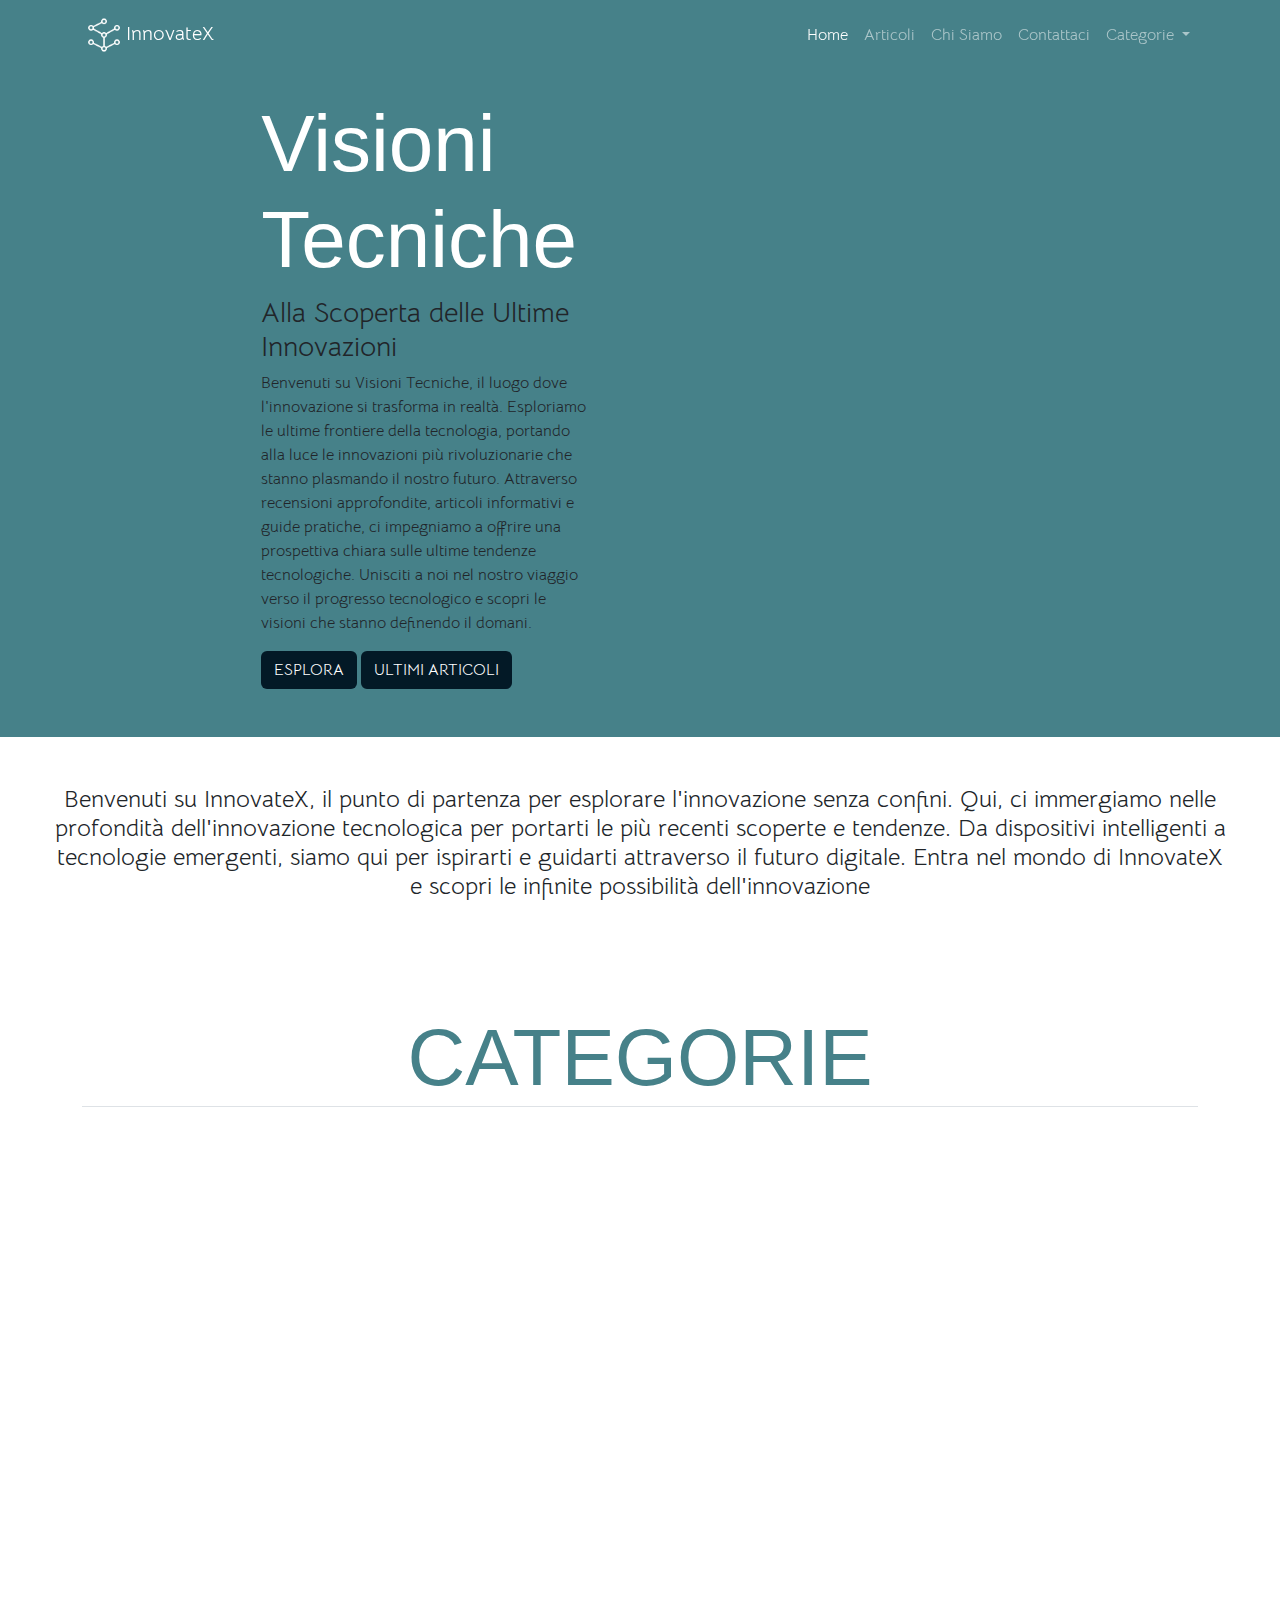
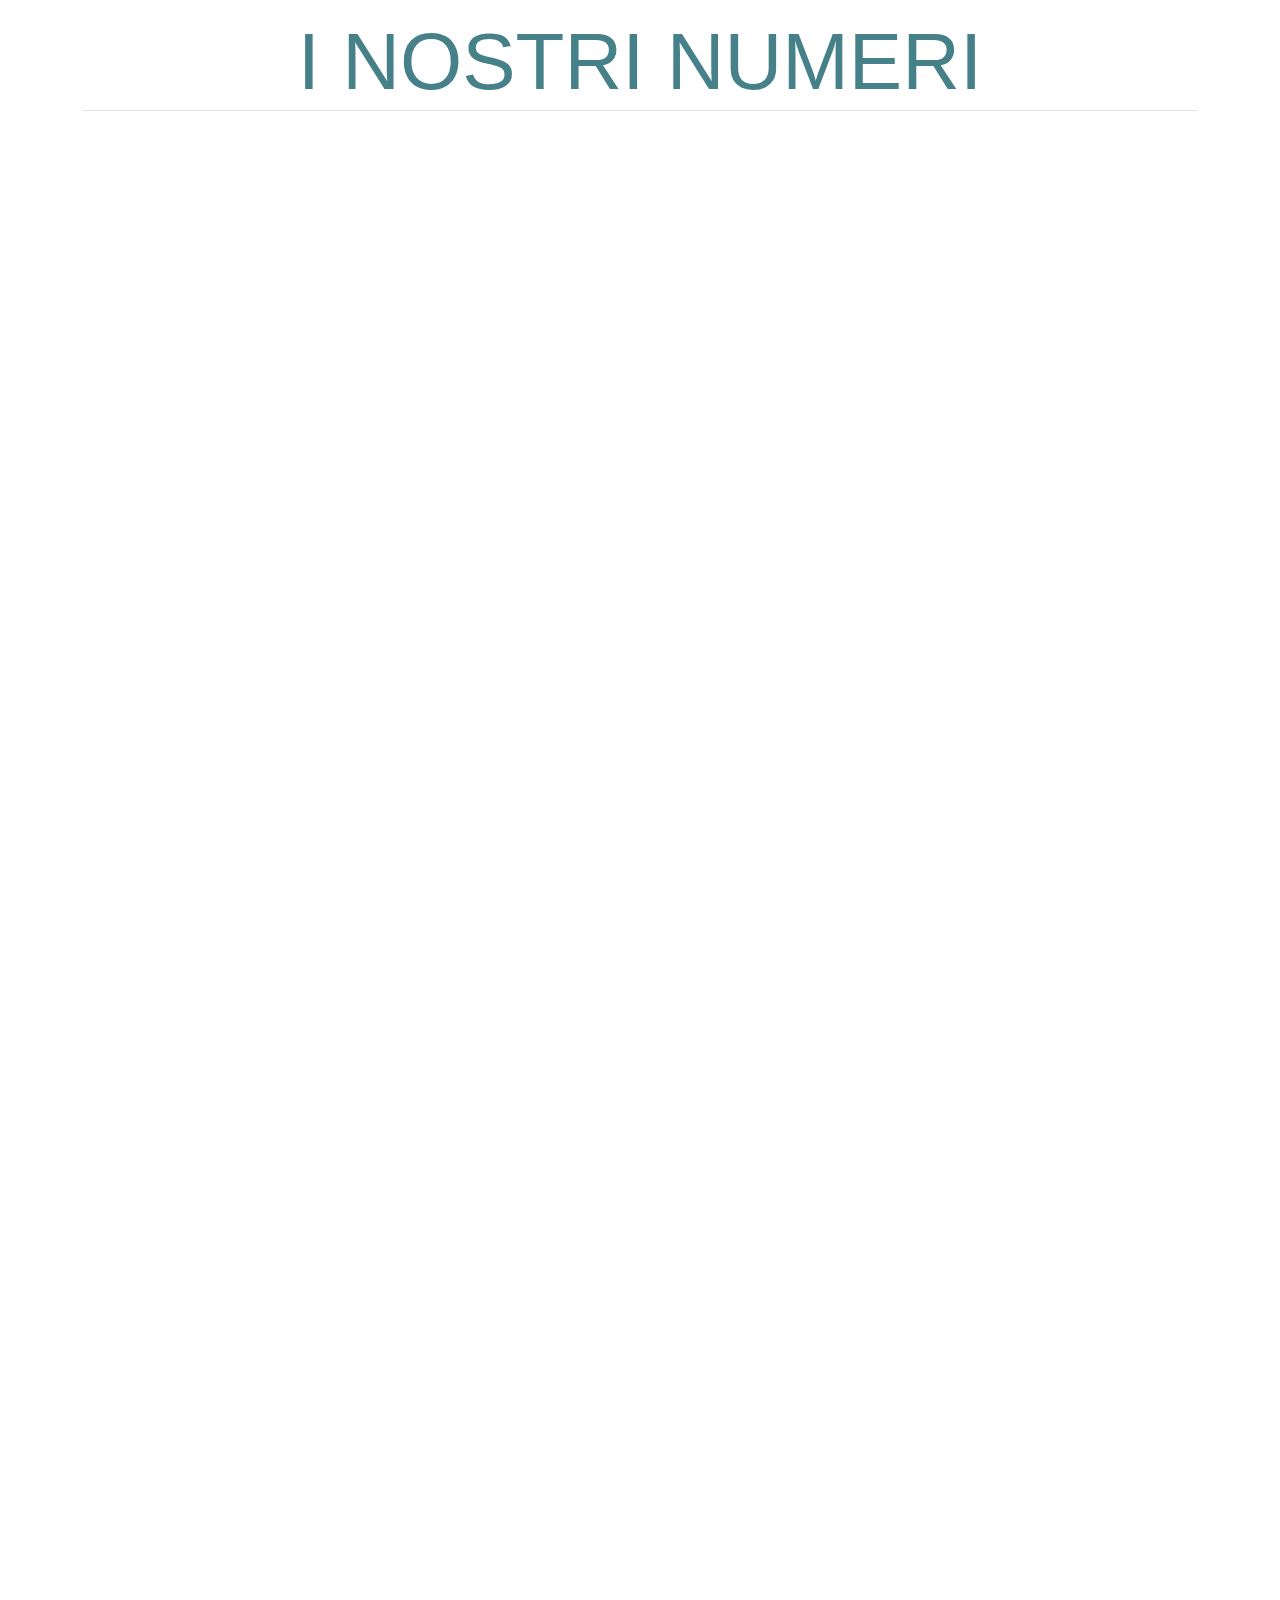
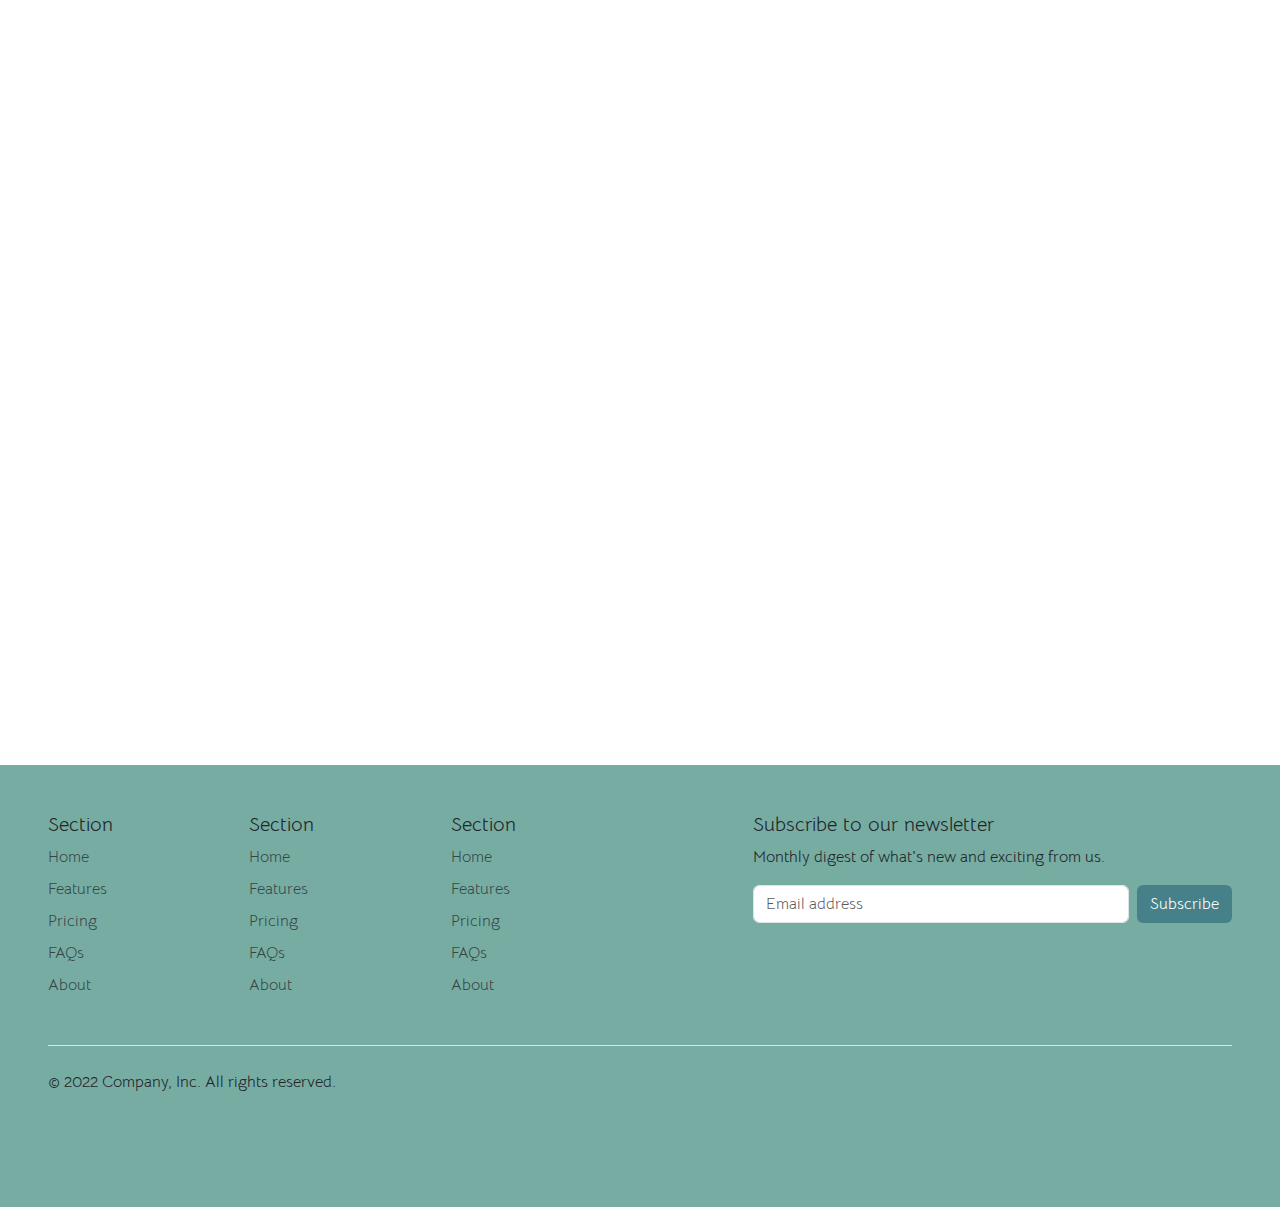
==== index.html @ 03ceeec1 "primo commit" ====
<!doctype html>
<html lang="en">
  <head>
    <meta charset="utf-8">
    <meta name="viewport" content="width=device-width, initial-scale=1">
    <title>Presto Js</title>
    <!-- AoS CSS  -->
    <link href="https://unpkg.com/aos@2.3.1/dist/aos.css" rel="stylesheet">
    <!-- GOOGLE FONTS  -->
    <link rel="preconnect" href="https://fonts.googleapis.com">
    <link rel="preconnect" href="https://fonts.gstatic.com" crossorigin>
    <link href="https://fonts.googleapis.com/css2?family=Anaheim&family=Bellota+Text:ital,wght@0,300;0,400;0,700;1,300;1,400;1,700&display=swap" rel="stylesheet">
    <!-- CDN BOOTSTRAP  -->
    <link href="https://cdn.jsdelivr.net/npm/bootstrap@5.3.3/dist/css/bootstrap.min.css" rel="stylesheet" integrity="sha384-QWTKZyjpPEjISv5WaRU9OFeRpok6YctnYmDr5pNlyT2bRjXh0JMhjY6hW+ALEwIH" crossorigin="anonymous">
    <!-- MY CSS  -->
    <link rel="stylesheet" href="style.css">
  </head>
  <body>

    <!-- NAVBAR -->
    <nav class="navbar navbar-expand-lg fixed-top navbar-dark transition">
        <div class="container">
          <a class="navbar-brand" href="#home"><img src="./assets/logo-white.png" style="width: 30%" class="p-1" alt="">InnovateX</a>
          <button class="navbar-toggler" type="button" data-bs-toggle="collapse" data-bs-target="#navbarSupportedContent" aria-controls="navbarSupportedContent" aria-expanded="false" aria-label="Toggle navigation">
            <span class="navbar-toggler-icon"></span>
          </button>
          <div class="collapse navbar-collapse" id="navbarSupportedContent">
            <ul class="navbar-nav mx-auto mb-2 mb-lg-0 navLinksRight">
              <li class="nav-item">
                <a class="nav-link active" aria-current="page" href="#">Home</a>
              </li>
              <li class="nav-item">
                <a class="nav-link" href="#">Articoli</a>
              </li>
              <li class="nav-item">
                <a class="nav-link" href="#">Chi Siamo</a>
              </li>
              <li class="nav-item">
                <a class="nav-link" href="#">Contattaci</a>
              </li>
              <li class="nav-item dropdown">
                <a class="nav-link dropdown-toggle" href="#" role="button" data-bs-toggle="dropdown" aria-expanded="false">
                  Categorie
                </a>
                <ul class="dropdown-menu">
                  <li><a class="dropdown-item" href="#">Action</a></li>
                  <li><a class="dropdown-item" href="#">Another action</a></li>
                  <li><hr class="dropdown-divider"></li>
                  <li><a class="dropdown-item" href="#">Something else here</a></li>
                </ul>
              </li>
            </ul>

          </div>
        </div>
      </nav>
    <!-- FINE NAVBAR -->

    <!-- HEADER  -->
    <header id="home" class="container-fluid masthead">
        <div class="row justify-content-center align-items-center">
            <!-- Colonna Titolo  -->
            <div class="col-12 col-md-4 mt-5 p-5">
                <h1 class="display-1 text-white title-font">Visioni Tecniche</h1>
                <h3 class="text-dark">Alla Scoperta delle Ultime Innovazioni</h3>
                <p class="text-dark">Benvenuti su Visioni Tecniche, il luogo dove l'innovazione si trasforma in realtà. Esploriamo le ultime frontiere della tecnologia, portando alla luce le innovazioni più rivoluzionarie che stanno plasmando il nostro futuro. Attraverso recensioni approfondite, articoli informativi e guide pratiche, ci impegniamo a offrire una prospettiva chiara sulle ultime tendenze tecnologiche. Unisciti a noi nel nostro viaggio verso il progresso tecnologico e scopri le visioni che stanno definendo il domani.</p>
                <button class="btn bg-A text-white">ESPLORA</button>
                <button class="btn bg-A text-white">ULTIMI ARTICOLI</button>
            </div>
            <!-- Colonna IMAGE  -->
            <div class="col-12 col-md-4 mt-md-5 p-5 text-center">
                <img class="mx-auto" src="https://picsum.photos/600" alt="">
            </div>
        </div>
        <div class="row boxQuote bg-white">
            <div class="col-12 p-5 text-center">
                <h4>Benvenuti su InnovateX, il punto di partenza per esplorare l'innovazione senza confini. Qui, ci immergiamo nelle profondità dell'innovazione tecnologica per portarti le più recenti scoperte e tendenze. Da dispositivi intelligenti a tecnologie emergenti, siamo qui per ispirarti e guidarti attraverso il futuro digitale. Entra nel mondo di InnovateX e scopri le infinite possibilità dell'innovazione</h4>
            </div>
        </div>
    </header>
    <!-- FINE HEADER  -->

    <!-- SEZIONE CATEGORIE  -->
    <div class="container">
        <div class="row justify-content-evenly">
            <div class="col-12 my-5">
                <h2 class="title-font display-1 color-P text-center border-bottom">CATEGORIE</h2>
            </div>
            <div data-aos="fade-right" data-aos-delay="200" class="col-3 my-5 mx-1">
                <img class="img-category" src="https://picsum.photos/200" alt="">
                <p class="text-center h3 mt-3">Categoria 1</p>
            </div>
            <div data-aos="fade-up" data-aos-delay="200" class="col-3 my-5 mx-1">
                <img class="img-category" src="https://picsum.photos/201" alt="">
                <p class="text-center h3 mt-3">Categoria 2</p>
            </div>
            <div data-aos="fade-left" data-aos-delay="200" class="col-3 my-5 mx-1">
                <img class="img-category" src="https://picsum.photos/202" alt="">
                <p class="text-center h3 mt-3">Categoria 3</p>
            </div>
            <div data-aos="zoom-in-right" data-aos-delay="600" class="col-3 my-5 mx-1">
                <img class="img-category" src="https://picsum.photos/203" alt="">
                <p class="text-center h3 mt-3">Categoria 4</p>
            </div>
            <div data-aos="zoom-in-up" data-aos-delay="600" class="col-3 my-5 mx-1">
                <img class="img-category" src="https://picsum.photos/204" alt="">
                <p class="text-center h3 mt-3">Categoria 5</p>
            </div>
            <div data-aos="zoom-in-left" data-aos-delay="600" class="col-3 my-5 mx-1">
                <img class="img-category" src="https://picsum.photos/205" alt="">
                <p class="text-center h3 mt-3">Categoria 6</p>
            </div>
        </div>
    </div>
    <!-- FINE SEZIONE CATEGORIE  -->

    <!-- SEZIONE NUMERI  -->
    <div class="container my-5">
        <div class="row justify-content-evenly">
            <div class="col-12 my-5">
                <h2 class="title-font display-1 color-P text-center border-bottom">I NOSTRI NUMERI</h2>
            </div>
            <div data-aos="zoom-in-up" data-aos-delay="1000" class="col-2 boxNumeri d-flex flex-column align-items-center justify-content-center">
                <h6 class="fs-3">Articoli:</h6>
                <p class="fs-3"><span id="numArticles">0</span>+</p>
            </div>
            <div data-aos="zoom-in-up" data-aos-delay="1500" class="col-2 boxNumeri d-flex flex-column align-items-center justify-content-center">
                <h6 class="fs-3">Utenti:</h6>
                <p class="fs-3"><span id="numUsers">0</span>+</p>
            </div>
            <div data-aos="zoom-in-up" data-aos-delay="1500" class="col-2 boxNumeri d-flex flex-column align-items-center justify-content-center">
                <h6 class="fs-3">Commenti:</h6>
                <p class="fs-3"><span id="numComments">0</span>+</p>
            </div>
        </div>
    </div>
    <!-- FINE SEZIONE NUMERI  -->


    <div style="height: 2000px;"></div>


    <!-- SEZIONE FOOTER -->
    <div class="container-fluid bg-S px-5">
        <footer class="py-5">
          <div class="row">
            <div class="col-6 col-md-2 mb-3">
              <h5>Section</h5>
              <ul class="nav flex-column">
                <li class="nav-item mb-2"><a href="#" class="nav-link p-0 text-muted">Home</a></li>
                <li class="nav-item mb-2"><a href="#" class="nav-link p-0 text-muted">Features</a></li>
                <li class="nav-item mb-2"><a href="#" class="nav-link p-0 text-muted">Pricing</a></li>
                <li class="nav-item mb-2"><a href="#" class="nav-link p-0 text-muted">FAQs</a></li>
                <li class="nav-item mb-2"><a href="#" class="nav-link p-0 text-muted">About</a></li>
              </ul>
            </div>
      
            <div class="col-6 col-md-2 mb-3">
              <h5>Section</h5>
              <ul class="nav flex-column">
                <li class="nav-item mb-2"><a href="#" class="nav-link p-0 text-muted">Home</a></li>
                <li class="nav-item mb-2"><a href="#" class="nav-link p-0 text-muted">Features</a></li>
                <li class="nav-item mb-2"><a href="#" class="nav-link p-0 text-muted">Pricing</a></li>
                <li class="nav-item mb-2"><a href="#" class="nav-link p-0 text-muted">FAQs</a></li>
                <li class="nav-item mb-2"><a href="#" class="nav-link p-0 text-muted">About</a></li>
              </ul>
            </div>
      
            <div class="col-6 col-md-2 mb-3">
              <h5>Section</h5>
              <ul class="nav flex-column">
                <li class="nav-item mb-2"><a href="#" class="nav-link p-0 text-muted">Home</a></li>
                <li class="nav-item mb-2"><a href="#" class="nav-link p-0 text-muted">Features</a></li>
                <li class="nav-item mb-2"><a href="#" class="nav-link p-0 text-muted">Pricing</a></li>
                <li class="nav-item mb-2"><a href="#" class="nav-link p-0 text-muted">FAQs</a></li>
                <li class="nav-item mb-2"><a href="#" class="nav-link p-0 text-muted">About</a></li>
              </ul>
            </div>
      
            <div class="col-md-5 offset-md-1 mb-3">
              <form>
                <h5>Subscribe to our newsletter</h5>
                <p>Monthly digest of what's new and exciting from us.</p>
                <div class="d-flex flex-column flex-sm-row w-100 gap-2">
                  <label for="newsletter1" class="visually-hidden">Email address</label>
                  <input id="newsletter1" type="text" class="form-control" placeholder="Email address" spellcheck="false" data-ms-editor="true">
                  <button class="btn bg-P text-white" type="button">Subscribe</button>
                </div>
              </form>
            </div>
          </div>
      
          <div class="d-flex flex-column flex-sm-row justify-content-between py-4 my-4 border-top">
            <p>© 2022 Company, Inc. All rights reserved.</p>
            <ul class="list-unstyled d-flex">
              <li class="ms-3"><a class="link-dark" href="#"><svg class="bi" width="24" height="24"><use xlink:href="#twitter"></use></svg></a></li>
              <li class="ms-3"><a class="link-dark" href="#"><svg class="bi" width="24" height="24"><use xlink:href="#instagram"></use></svg></a></li>
              <li class="ms-3"><a class="link-dark" href="#"><svg class="bi" width="24" height="24"><use xlink:href="#facebook"></use></svg></a></li>
            </ul>
          </div>
        </footer>
      </div>
    <!-- FINE SEZIONE FOOTER -->

    <!-- AoS JS  -->
    <script src="https://unpkg.com/aos@2.3.1/dist/aos.js"></script>
    <script>
        AOS.init();
    </script>

    <!-- BOOTSTRAP JS  -->
    <script src="https://cdn.jsdelivr.net/npm/bootstrap@5.3.3/dist/js/bootstrap.bundle.min.js" integrity="sha384-YvpcrYf0tY3lHB60NNkmXc5s9fDVZLESaAA55NDzOxhy9GkcIdslK1eN7N6jIeHz" crossorigin="anonymous"></script>
    <!-- MY JS  -->
    <script src="./main.js"></script>
  </body>
</html>
---- style.css ----
:root{
    --color-P: #468189;
    --color-S: #77ACA2;
    --color-A: #031926;
    --color-Aop: rgba(3,25,38,0.5)
}

*{
    font-family: "Bellota Text", sans-serif;
    font-weight: 400;
    font-style: normal;
}

.color-P{
    color: var(--color-P);
}

.bg-P{
    background-color: var(--color-P);
}

.bg-S {
    background-color: var(--color-S);
}


.bg-A {
    background-color: var(--color-A);
}

.title-font{
    font-family: "Ojuju", sans-serif;
    font-style: normal;
}

.transition{
    transition: 1s;
}

/* NAVBAR  */
.nav-scrolled {
    margin: 1vh 25vw;
    background-color: var(--color-Aop) !important;
    backdrop-filter: blur(10px);
    border-radius: 20px;
}

.navLinksRight {
    margin-right: 0px !important;
}

/* HEADER  */

.masthead{
    background-color: var(--color-P);
}

.boxQuote{
    height: 25vh;
}


/* CATEGORIE  */

.img-category{
    width: 100%;
    border-bottom: 15px solid var(--color-P);
    border-bottom-left-radius: 5px;
    border-bottom-right-radius: 5px;
    padding: 0px;
}


/* SEZIONE NUMERI  */

.boxNumeri{
    height: 150px;
    border-bottom-left-radius: 5px;
    border-bottom-right-radius: 5px;
    border-bottom: 10px solid var(--color-P);
}
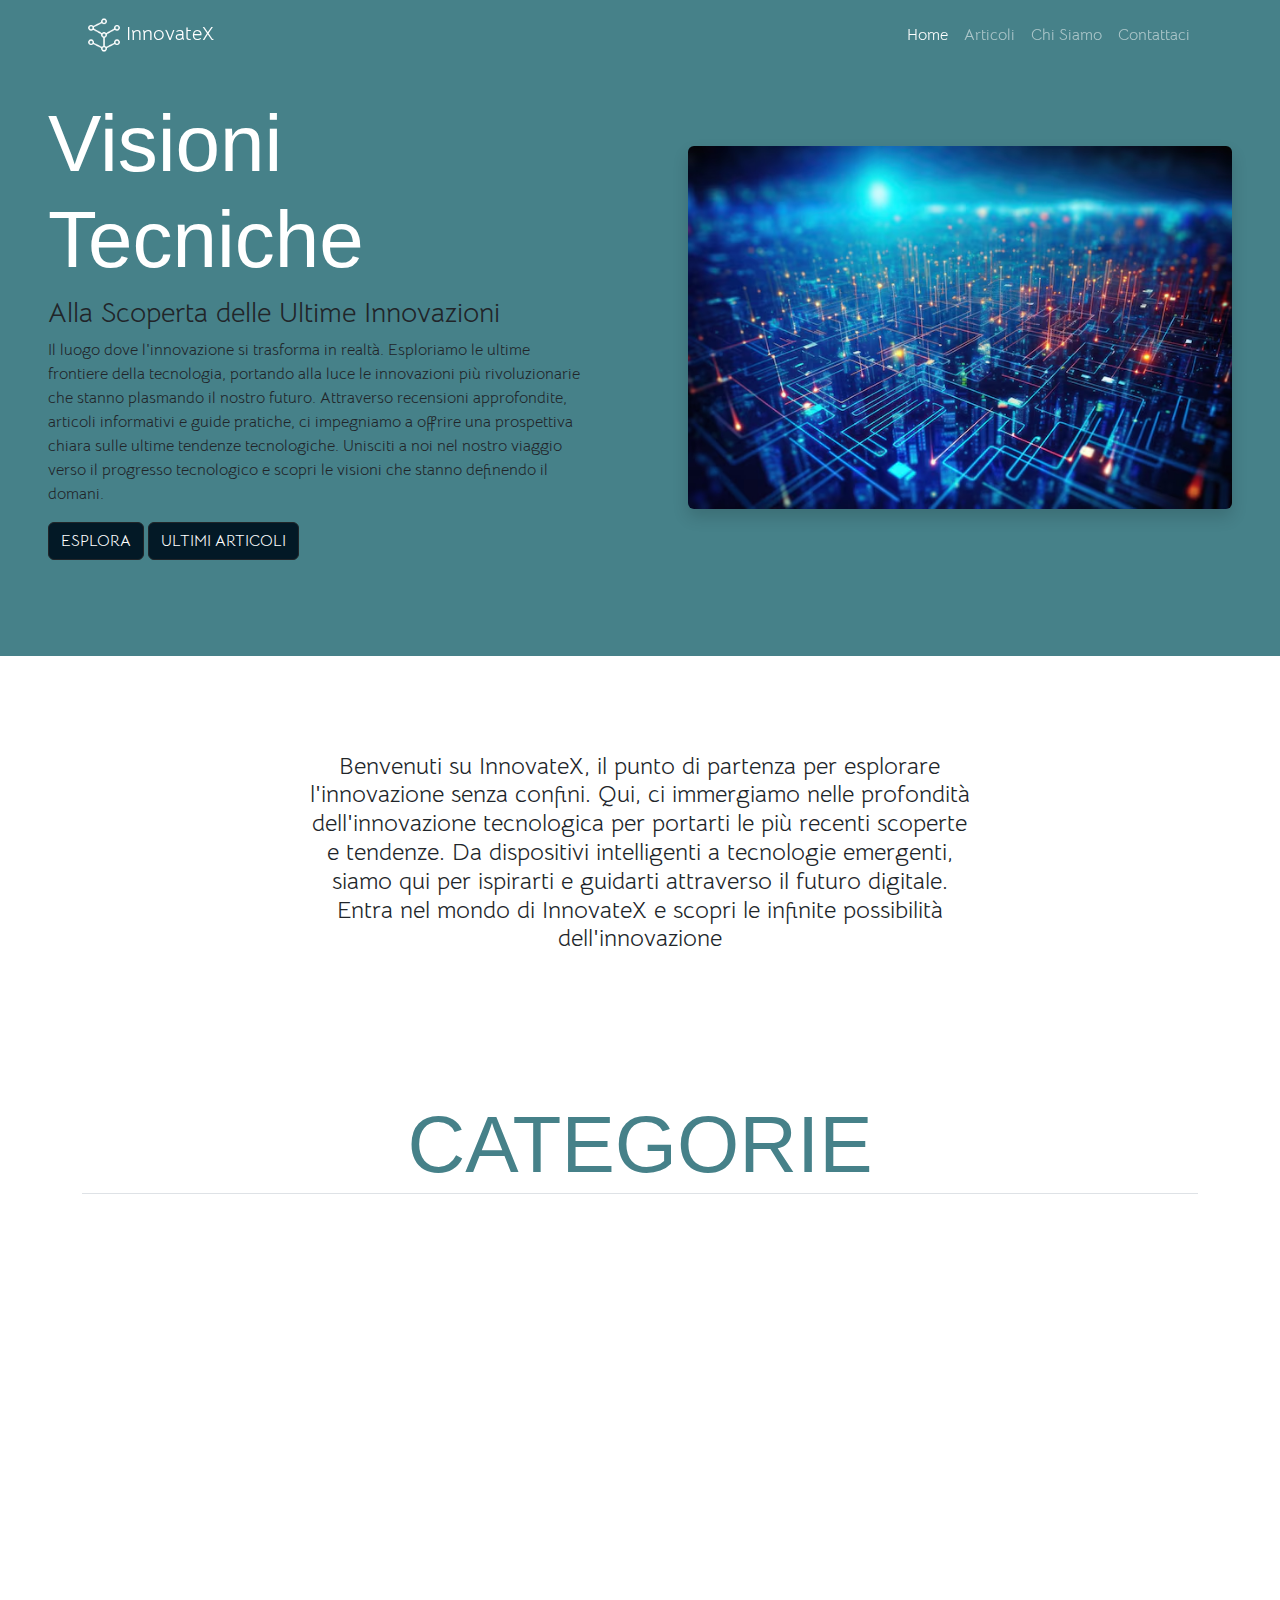
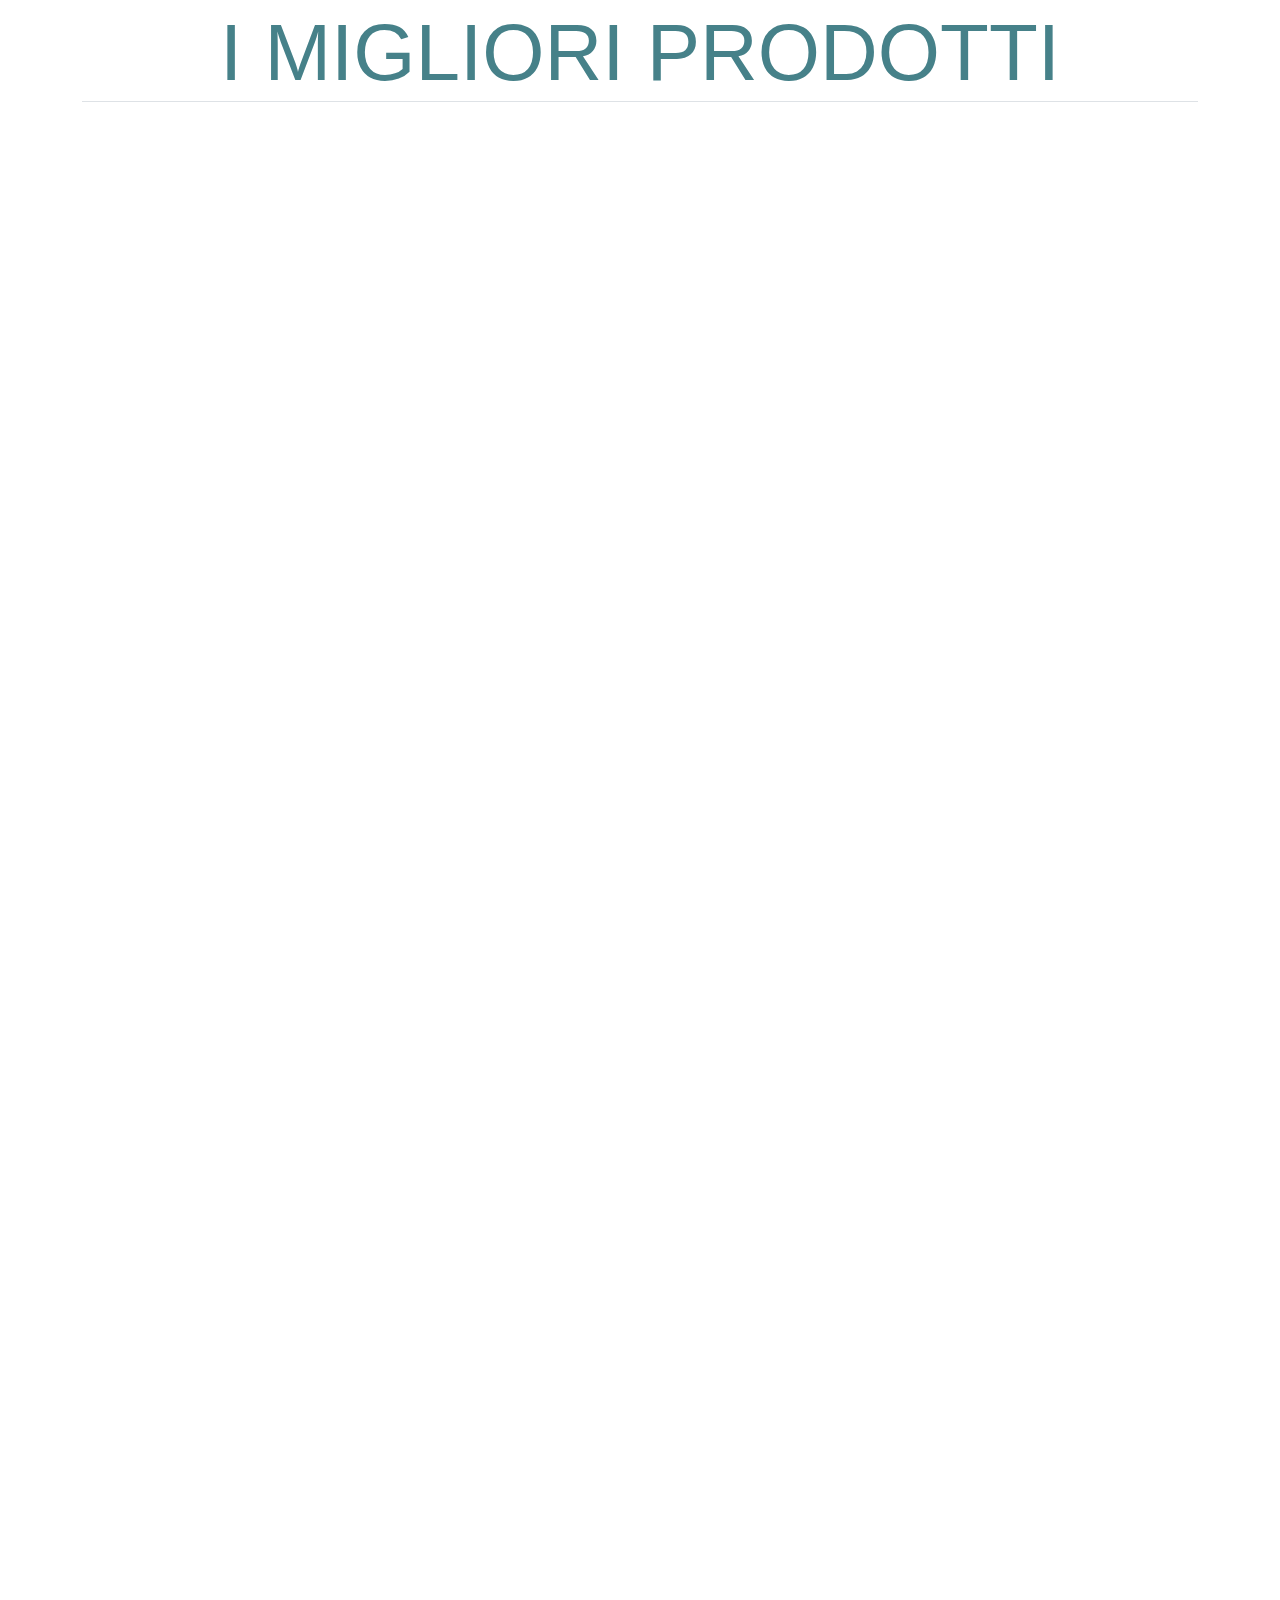
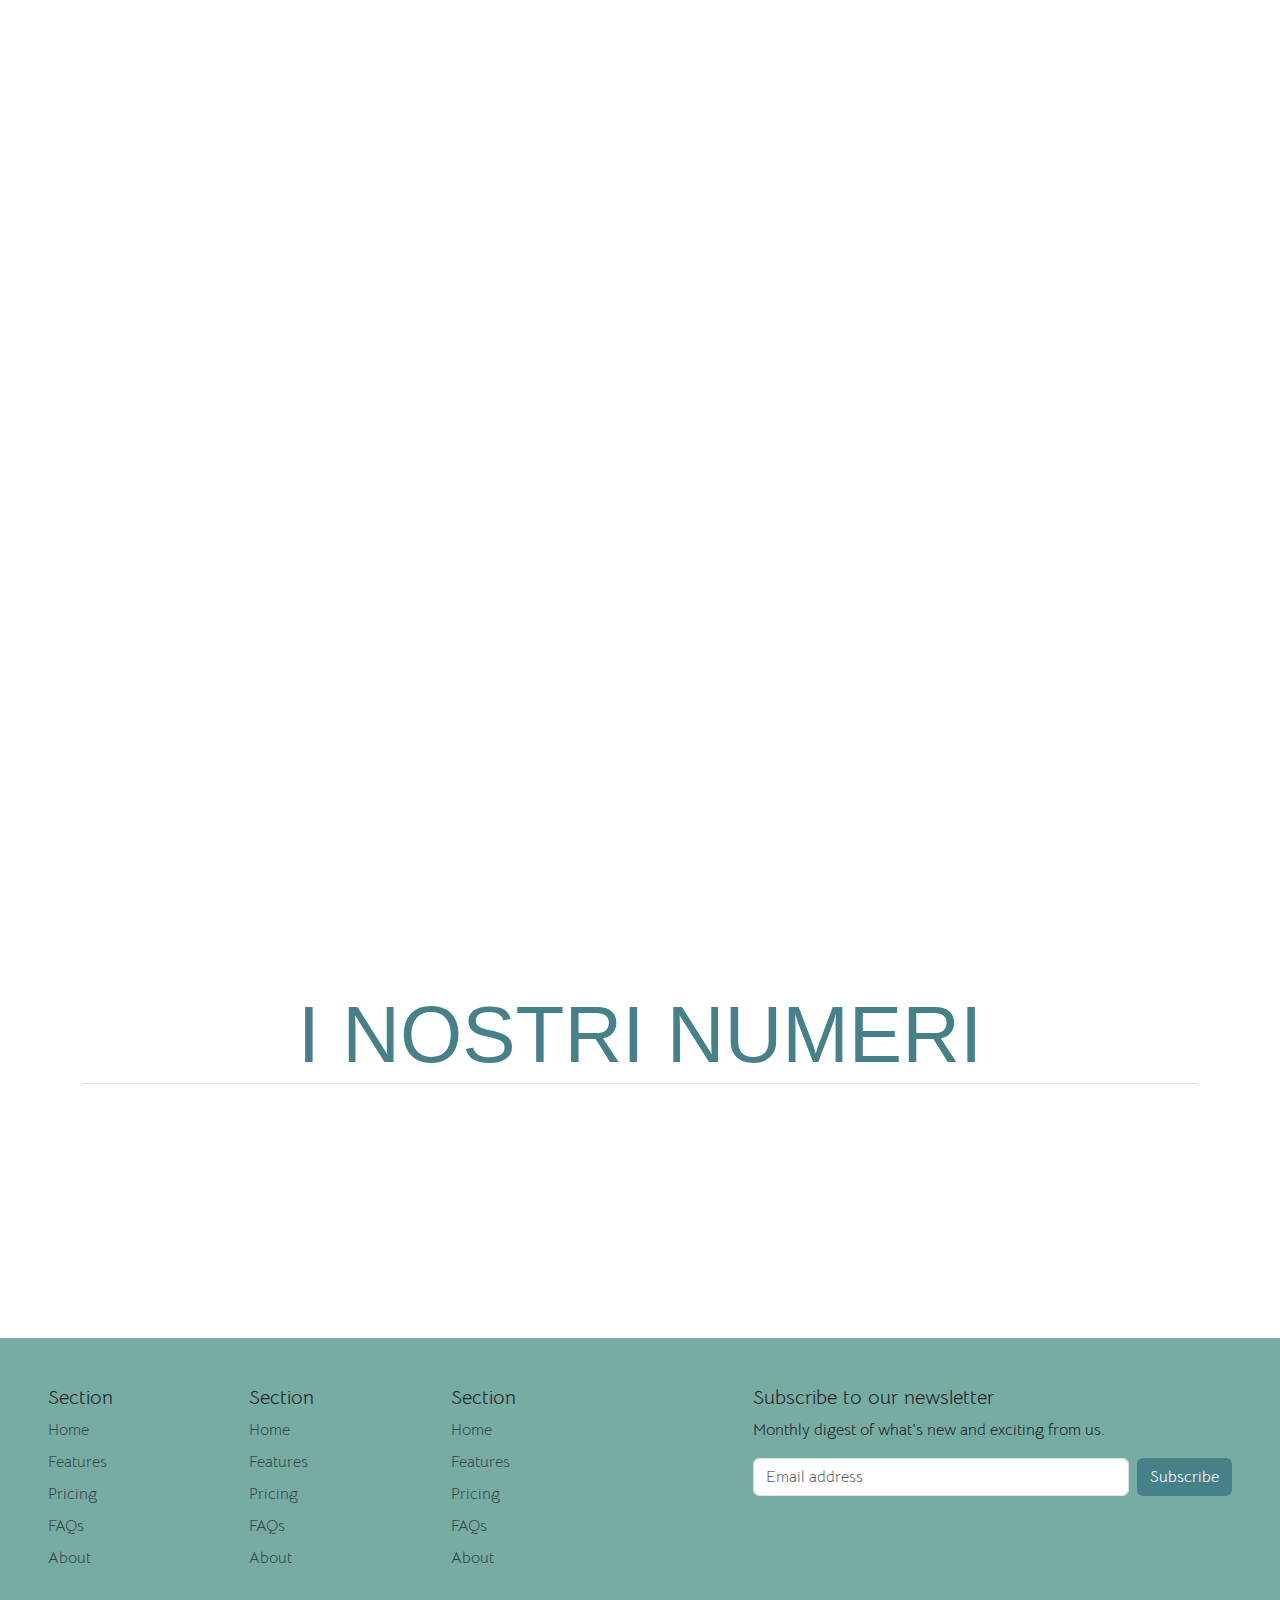
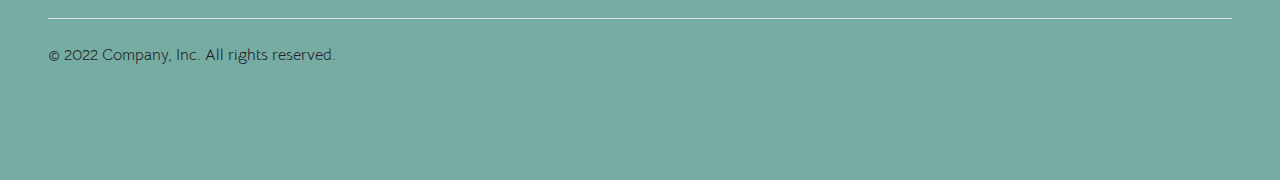
==== commit 2b3eb09a: "aggiunta card, sistemazione della navbar, sorto un problema che quando inserite le animazioni di aos" ====
--- a/index.html
+++ b/index.html
@@ -13,8 +13,10 @@
     <link href="https://fonts.googleapis.com/css2?family=Anaheim&family=Bellota+Text:ital,wght@0,300;0,400;0,700;1,300;1,400;1,700&display=swap" rel="stylesheet">
     <!-- CDN BOOTSTRAP  -->
     <link href="https://cdn.jsdelivr.net/npm/bootstrap@5.3.3/dist/css/bootstrap.min.css" rel="stylesheet" integrity="sha384-QWTKZyjpPEjISv5WaRU9OFeRpok6YctnYmDr5pNlyT2bRjXh0JMhjY6hW+ALEwIH" crossorigin="anonymous">
+    <!-- BOOTSTRAP ICONS  -->
+    <link rel="stylesheet" href="https://cdn.jsdelivr.net/npm/bootstrap-icons@1.11.3/font/bootstrap-icons.min.css">
     <!-- MY CSS  -->
-    <link rel="stylesheet" href="style.css">
+    <link rel="stylesheet" href="./style.css">
   </head>
   <body>
 
@@ -34,21 +36,10 @@
                 <a class="nav-link" href="#">Articoli</a>
               </li>
               <li class="nav-item">
-                <a class="nav-link" href="#">Chi Siamo</a>
+                <a class="nav-link" href="#footer">Chi Siamo</a>
               </li>
               <li class="nav-item">
                 <a class="nav-link" href="#">Contattaci</a>
-              </li>
-              <li class="nav-item dropdown">
-                <a class="nav-link dropdown-toggle" href="#" role="button" data-bs-toggle="dropdown" aria-expanded="false">
-                  Categorie
-                </a>
-                <ul class="dropdown-menu">
-                  <li><a class="dropdown-item" href="#">Action</a></li>
-                  <li><a class="dropdown-item" href="#">Another action</a></li>
-                  <li><hr class="dropdown-divider"></li>
-                  <li><a class="dropdown-item" href="#">Something else here</a></li>
-                </ul>
               </li>
             </ul>
 
@@ -61,22 +52,24 @@
     <header id="home" class="container-fluid masthead">
         <div class="row justify-content-center align-items-center">
             <!-- Colonna Titolo  -->
-            <div class="col-12 col-md-4 mt-5 p-5">
+            <div class="col-12 col-lg-6 mt-5 p-5">
                 <h1 class="display-1 text-white title-font">Visioni Tecniche</h1>
                 <h3 class="text-dark">Alla Scoperta delle Ultime Innovazioni</h3>
-                <p class="text-dark">Benvenuti su Visioni Tecniche, il luogo dove l'innovazione si trasforma in realtà. Esploriamo le ultime frontiere della tecnologia, portando alla luce le innovazioni più rivoluzionarie che stanno plasmando il nostro futuro. Attraverso recensioni approfondite, articoli informativi e guide pratiche, ci impegniamo a offrire una prospettiva chiara sulle ultime tendenze tecnologiche. Unisciti a noi nel nostro viaggio verso il progresso tecnologico e scopri le visioni che stanno definendo il domani.</p>
-                <button class="btn bg-A text-white">ESPLORA</button>
-                <button class="btn bg-A text-white">ULTIMI ARTICOLI</button>
+                <p class="text-dark">Il luogo dove l'innovazione si trasforma in realtà. Esploriamo le ultime frontiere della tecnologia, portando alla luce le innovazioni più rivoluzionarie che stanno plasmando il nostro futuro. Attraverso recensioni approfondite, articoli informativi e guide pratiche, ci impegniamo a offrire una prospettiva chiara sulle ultime tendenze tecnologiche. Unisciti a noi nel nostro viaggio verso il progresso tecnologico e scopri le visioni che stanno definendo il domani.</p>
+                <button class="btn bg-A btn-dark bg-P">ESPLORA</button>
+                <button class="btn bg-A btn-dark bg-P">ULTIMI ARTICOLI</button>
             </div>
             <!-- Colonna IMAGE  -->
-            <div class="col-12 col-md-4 mt-md-5 p-5 text-center">
-                <img class="mx-auto" src="https://picsum.photos/600" alt="">
-            </div>
-        </div>
-        <div class="row boxQuote bg-white">
-            <div class="col-12 p-5 text-center">
-                <h4>Benvenuti su InnovateX, il punto di partenza per esplorare l'innovazione senza confini. Qui, ci immergiamo nelle profondità dell'innovazione tecnologica per portarti le più recenti scoperte e tendenze. Da dispositivi intelligenti a tecnologie emergenti, siamo qui per ispirarti e guidarti attraverso il futuro digitale. Entra nel mondo di InnovateX e scopri le infinite possibilità dell'innovazione</h4>
-            </div>
+            <div class="col-12 col-lg-6 mt-md-5 p-5 text-center">
+                <img class="shadow rounded w-100" src="./assets/tech.avif" alt="">
+            </div>
+        </div>
+        <div class="row bg-white my-5">
+          <div class="col-md-2"></div>
+            <div class="col-md-8 p-5 text-center">
+                <h4 class="m-5">Benvenuti su InnovateX, il punto di partenza per esplorare l'innovazione senza confini. Qui, ci immergiamo nelle profondità dell'innovazione tecnologica per portarti le più recenti scoperte e tendenze. Da dispositivi intelligenti a tecnologie emergenti, siamo qui per ispirarti e guidarti attraverso il futuro digitale. Entra nel mondo di InnovateX e scopri le infinite possibilità dell'innovazione</h4>
+            </div>
+            <div class="col-md-2"></div>
         </div>
     </header>
     <!-- FINE HEADER  -->
@@ -84,52 +77,88 @@
     <!-- SEZIONE CATEGORIE  -->
     <div class="container">
         <div class="row justify-content-evenly">
-            <div class="col-12 my-5">
+            <div class="col-12">
                 <h2 class="title-font display-1 color-P text-center border-bottom">CATEGORIE</h2>
             </div>
-            <div data-aos="fade-right" data-aos-delay="200" class="col-3 my-5 mx-1">
-                <img class="img-category" src="https://picsum.photos/200" alt="">
+            <div data-aos="fade-right" data-aos-delay="200" class="col-6 col-md-3 my-md-5 mx-md-1">
+                <img class="img-category hover" src="https://picsum.photos/200" alt="">
                 <p class="text-center h3 mt-3">Categoria 1</p>
             </div>
-            <div data-aos="fade-up" data-aos-delay="200" class="col-3 my-5 mx-1">
-                <img class="img-category" src="https://picsum.photos/201" alt="">
+            <div data-aos="fade-up" data-aos-delay="200" class="col-6 col-md-3 my-md-5 mx-md-1">
+                <img class="img-category hover" src="https://picsum.photos/201" alt="">
                 <p class="text-center h3 mt-3">Categoria 2</p>
             </div>
-            <div data-aos="fade-left" data-aos-delay="200" class="col-3 my-5 mx-1">
-                <img class="img-category" src="https://picsum.photos/202" alt="">
+            <div data-aos="fade-left" data-aos-delay="200" class="col-6 col-md-3 my-md-5 mx-md-1">
+                <img class="img-category hover" src="https://picsum.photos/202" alt="">
                 <p class="text-center h3 mt-3">Categoria 3</p>
             </div>
-            <div data-aos="zoom-in-right" data-aos-delay="600" class="col-3 my-5 mx-1">
-                <img class="img-category" src="https://picsum.photos/203" alt="">
+            <div data-aos="zoom-in-right" data-aos-delay="200" class="col-6 col-md-3 my-md-5 mx-md-1">
+                <img class="img-category hover" src="https://picsum.photos/203" alt="">
                 <p class="text-center h3 mt-3">Categoria 4</p>
             </div>
-            <div data-aos="zoom-in-up" data-aos-delay="600" class="col-3 my-5 mx-1">
-                <img class="img-category" src="https://picsum.photos/204" alt="">
+            <div data-aos="zoom-in-up" data-aos-delay="200" class="col-6 col-md-3 my-md-5 mx-md-1">
+                <img class="img-category hover" src="https://picsum.photos/204" alt="">
                 <p class="text-center h3 mt-3">Categoria 5</p>
             </div>
-            <div data-aos="zoom-in-left" data-aos-delay="600" class="col-3 my-5 mx-1">
-                <img class="img-category" src="https://picsum.photos/205" alt="">
+            <div data-aos="zoom-in-left" data-aos-delay="200" class="col-6 col-md-3 my-md-5 mx-md-1">
+                <img class="img-category hover" src="https://picsum.photos/205" alt="">
                 <p class="text-center h3 mt-3">Categoria 6</p>
             </div>
         </div>
     </div>
     <!-- FINE SEZIONE CATEGORIE  -->
 
-    <!-- SEZIONE NUMERI  -->
+  
+    
+    <!-- SEZIONE ARTICOLI -->
     <div class="container my-5">
+      <h2 class="title-font display-1 color-P text-center border-bottom">I MIGLIORI PRODOTTI</h2>
+      <div class="container">
+        <div id="cardsWrapper" class="row justify-content-center my-5">
+          
+          <!-- template cards -->
+          <!-- <div data-aos="flip-left" data-aos-delay="500" class="card position-relative h-100">
+            <span class="position-absolute top-0 start-100 translate-middle badge rounded-pill bg-danger z-2">
+            NEW
+            </span>
+            <div class=" overflow-hidden ">
+            <img src=${articoli.immagine} class="img-card card-img-top" alt="...">
+            </div>
+            <div class="card-body d-flex flex-column justify-content-between">
+            <div>
+                <h3 class="card-title text-center fw-bold mb-3  text-truncate">${articoli.nome}</h3>
+                <p class="card-text m-0">Categoria: <span class="fs-4">${articoli.caratteristiche}</span></p>
+                <p class="card-text">Prezzo: <span class="fs-5">${articoli.prezzo}€</span>$</p>
+            </div>
+            <div class="d-flex justify-content-between">
+                <i class="bi bi-heart fs-3"></i>
+                <a href="#" class="btn btn-danger">Aggiungi al Carrello</a>
+            </div>
+            </div>
+          </div> -->
+
+        </div>
+      </div>
+    </div>
+    <!-- FINE SEZIONE ARTICOLI -->
+
+    <div style="height: 2000px;"></div>
+
+      <!-- SEZIONE NUMERI  -->
+      <div class="container my-5">
         <div class="row justify-content-evenly">
             <div class="col-12 my-5">
                 <h2 class="title-font display-1 color-P text-center border-bottom">I NOSTRI NUMERI</h2>
             </div>
-            <div data-aos="zoom-in-up" data-aos-delay="1000" class="col-2 boxNumeri d-flex flex-column align-items-center justify-content-center">
+            <div data-aos="zoom-in-up" data-aos-delay="500" class="col-2 boxNumeri d-flex flex-column align-items-center justify-content-center">
                 <h6 class="fs-3">Articoli:</h6>
                 <p class="fs-3"><span id="numArticles">0</span>+</p>
             </div>
-            <div data-aos="zoom-in-up" data-aos-delay="1500" class="col-2 boxNumeri d-flex flex-column align-items-center justify-content-center">
+            <div data-aos="zoom-in-up" data-aos-delay="800" class="col-2 boxNumeri d-flex flex-column align-items-center justify-content-center">
                 <h6 class="fs-3">Utenti:</h6>
                 <p class="fs-3"><span id="numUsers">0</span>+</p>
             </div>
-            <div data-aos="zoom-in-up" data-aos-delay="1500" class="col-2 boxNumeri d-flex flex-column align-items-center justify-content-center">
+            <div data-aos="zoom-in-up" data-aos-delay="500" class="col-2 boxNumeri d-flex flex-column align-items-center justify-content-center">
                 <h6 class="fs-3">Commenti:</h6>
                 <p class="fs-3"><span id="numComments">0</span>+</p>
             </div>
@@ -137,12 +166,8 @@
     </div>
     <!-- FINE SEZIONE NUMERI  -->
 
-
-    <div style="height: 2000px;"></div>
-
-
     <!-- SEZIONE FOOTER -->
-    <div class="container-fluid bg-S px-5">
+    <div id="footer" class="container-fluid bg-S px-5">
         <footer class="py-5">
           <div class="row">
             <div class="col-6 col-md-2 mb-3">
@@ -205,6 +230,7 @@
 
     <!-- AoS JS  -->
     <script src="https://unpkg.com/aos@2.3.1/dist/aos.js"></script>
+    
     <script>
         AOS.init();
     </script>
--- a/style.css
+++ b/style.css
@@ -38,11 +38,16 @@
 }
 
 /* NAVBAR  */
+.navbar {
+    backdrop-filter: blur(10px);
+}
+
+.navbar-toggler {
+    border: none !important;
+}
 .nav-scrolled {
-    margin: 1vh 25vw;
     background-color: var(--color-Aop) !important;
     backdrop-filter: blur(10px);
-    border-radius: 20px;
 }
 
 .navLinksRight {
@@ -55,11 +60,6 @@
     background-color: var(--color-P);
 }
 
-.boxQuote{
-    height: 25vh;
-}
-
-
 /* CATEGORIE  */
 
 .img-category{
@@ -70,6 +70,11 @@
     padding: 0px;
 }
 
+.hover:hover {
+    transform: scale(0.95);
+    transition: 0.3s;
+}
+
 
 /* SEZIONE NUMERI  */
 
@@ -78,4 +83,14 @@
     border-bottom-left-radius: 5px;
     border-bottom-right-radius: 5px;
     border-bottom: 10px solid var(--color-P);
+}
+
+
+@media screen and (min-width: 992px){
+    .nav-scrolled {
+        margin: 1vh 19vw;
+        background-color: var(--color-Aop) !important;
+        backdrop-filter: blur(10px);
+        border-radius: 20px;
+    }
 }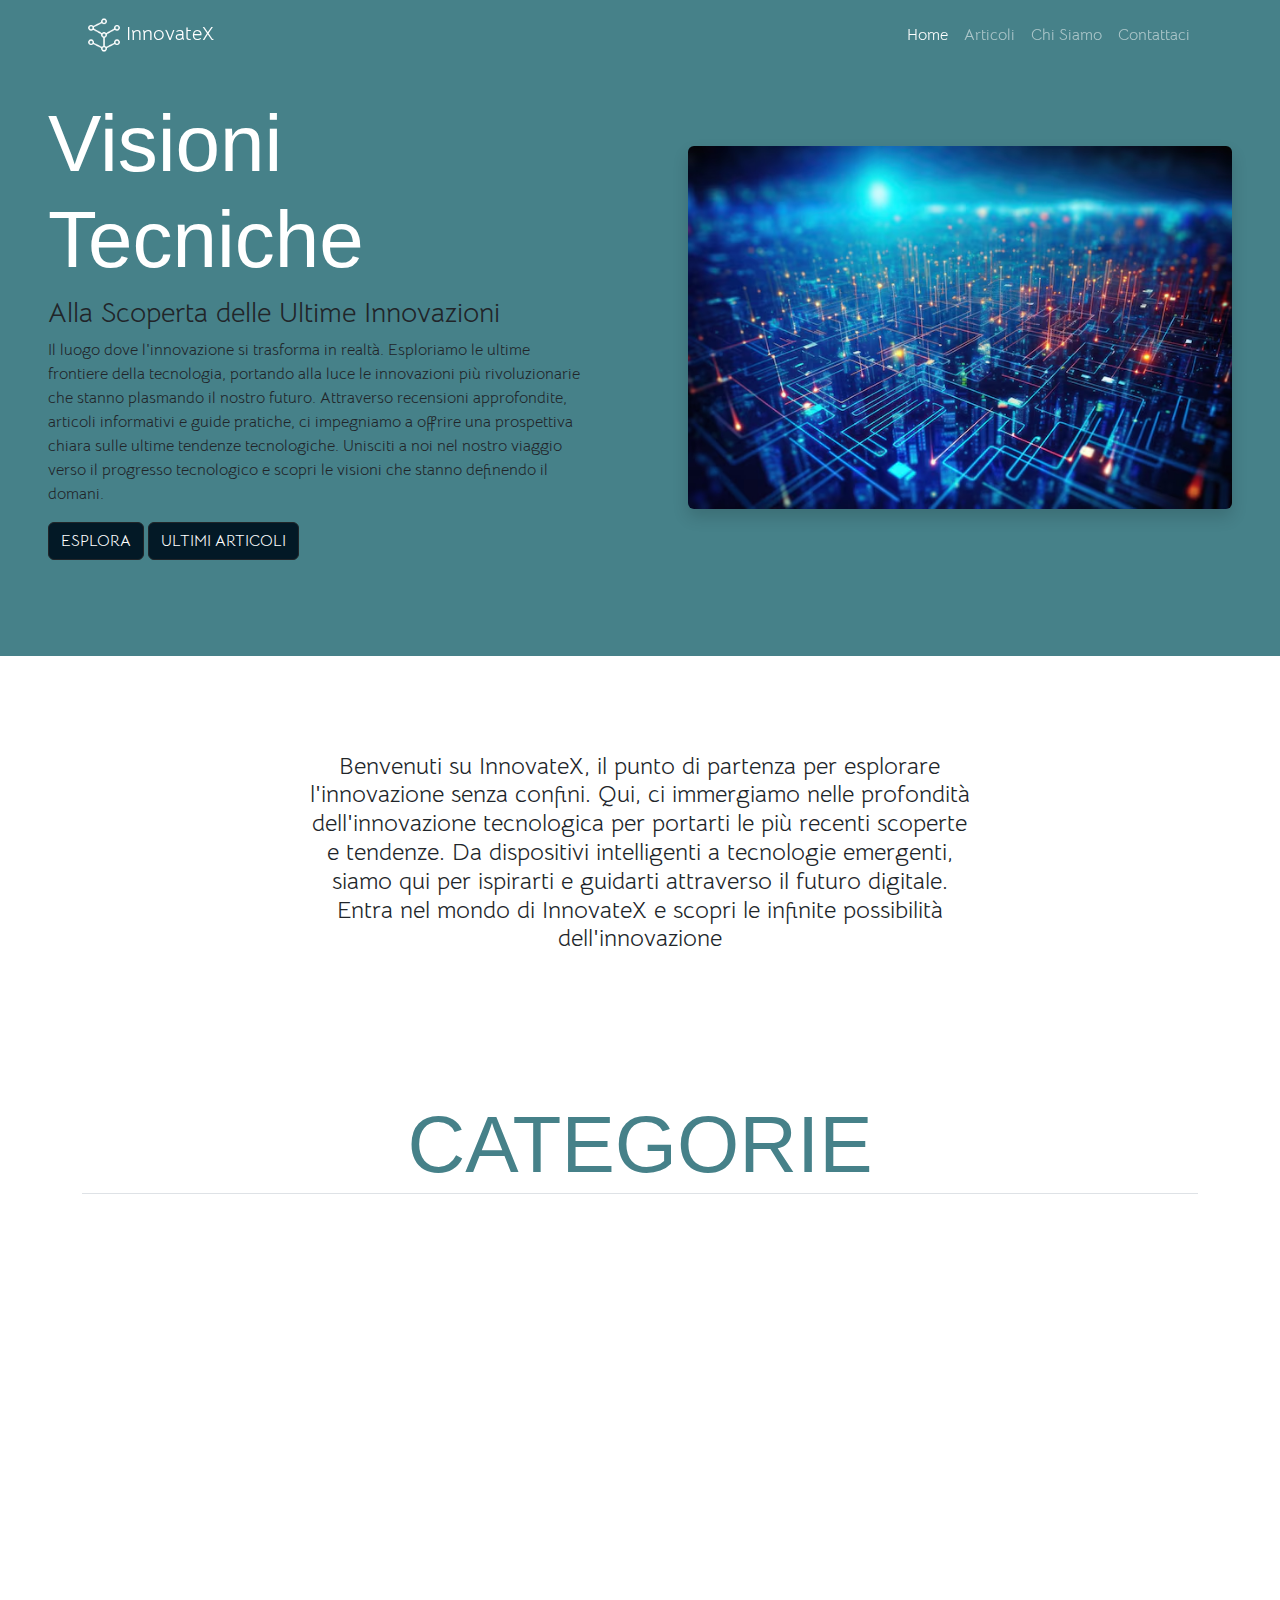
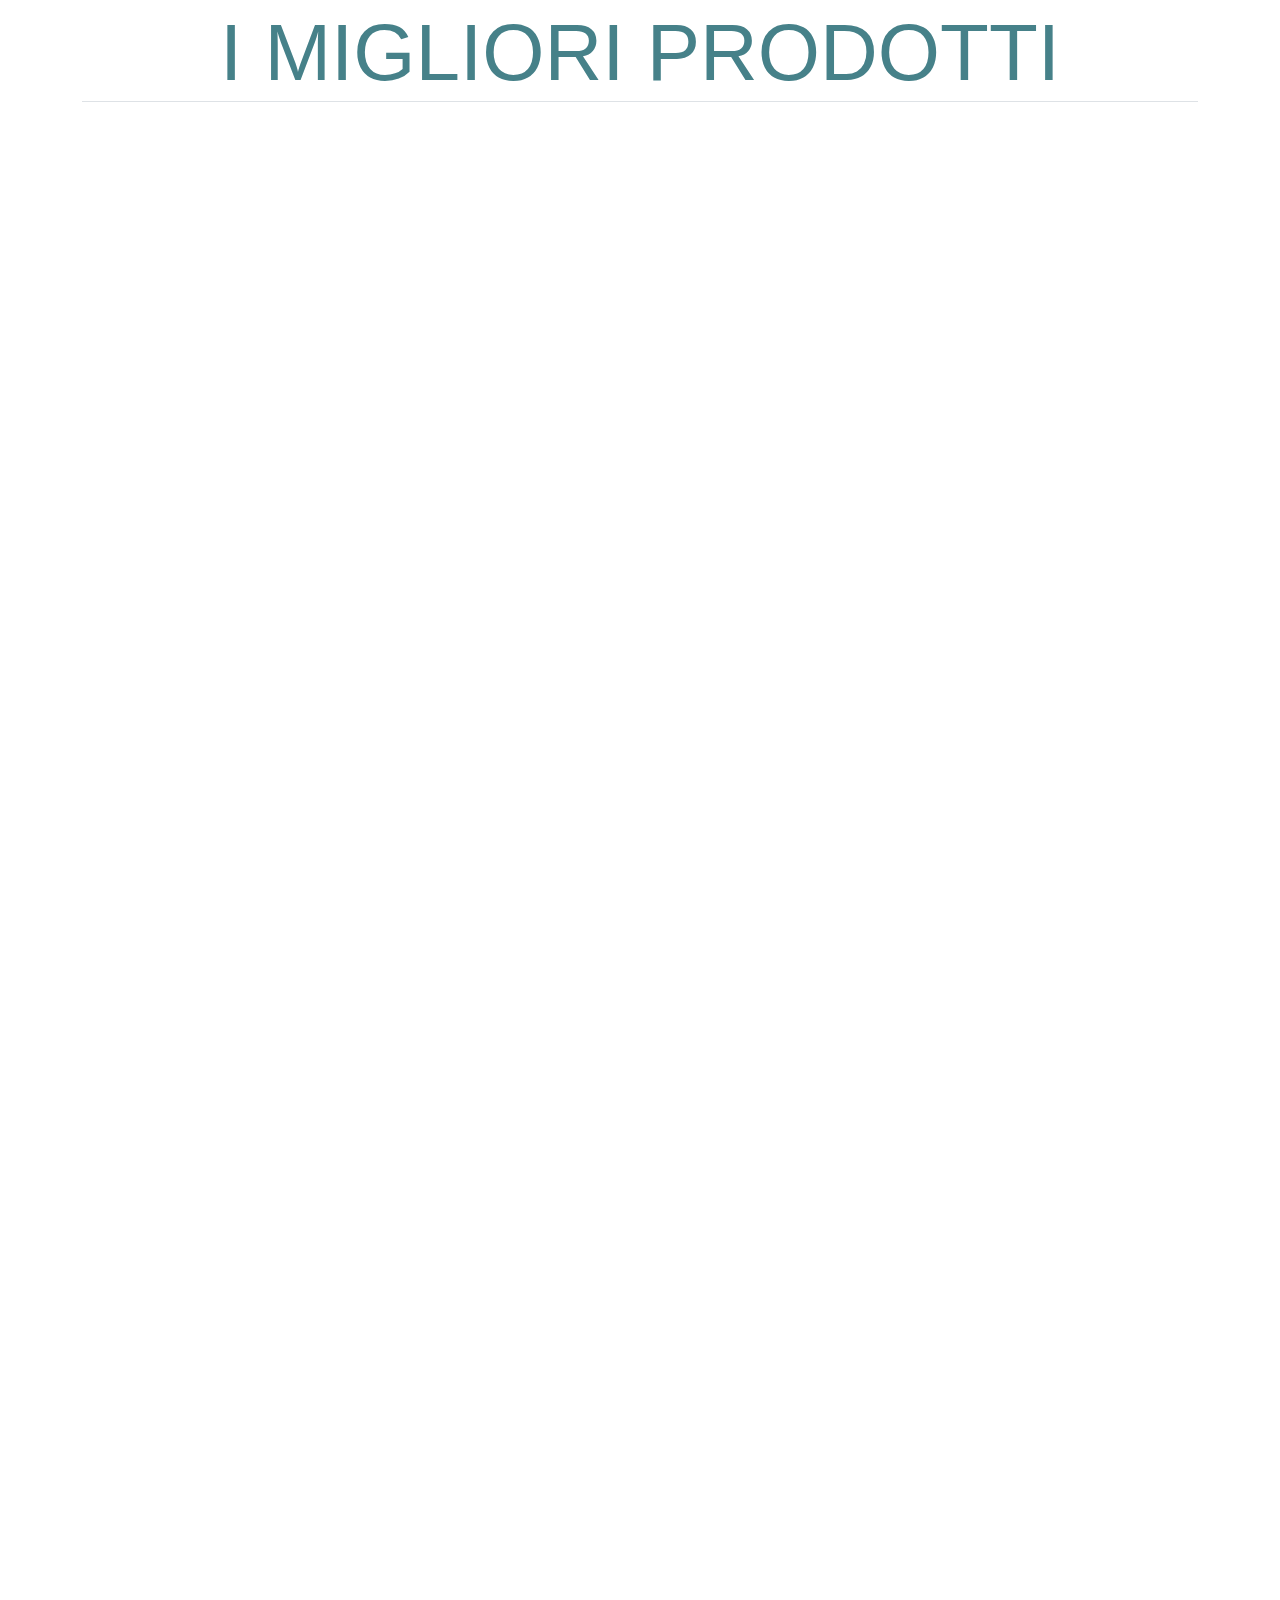
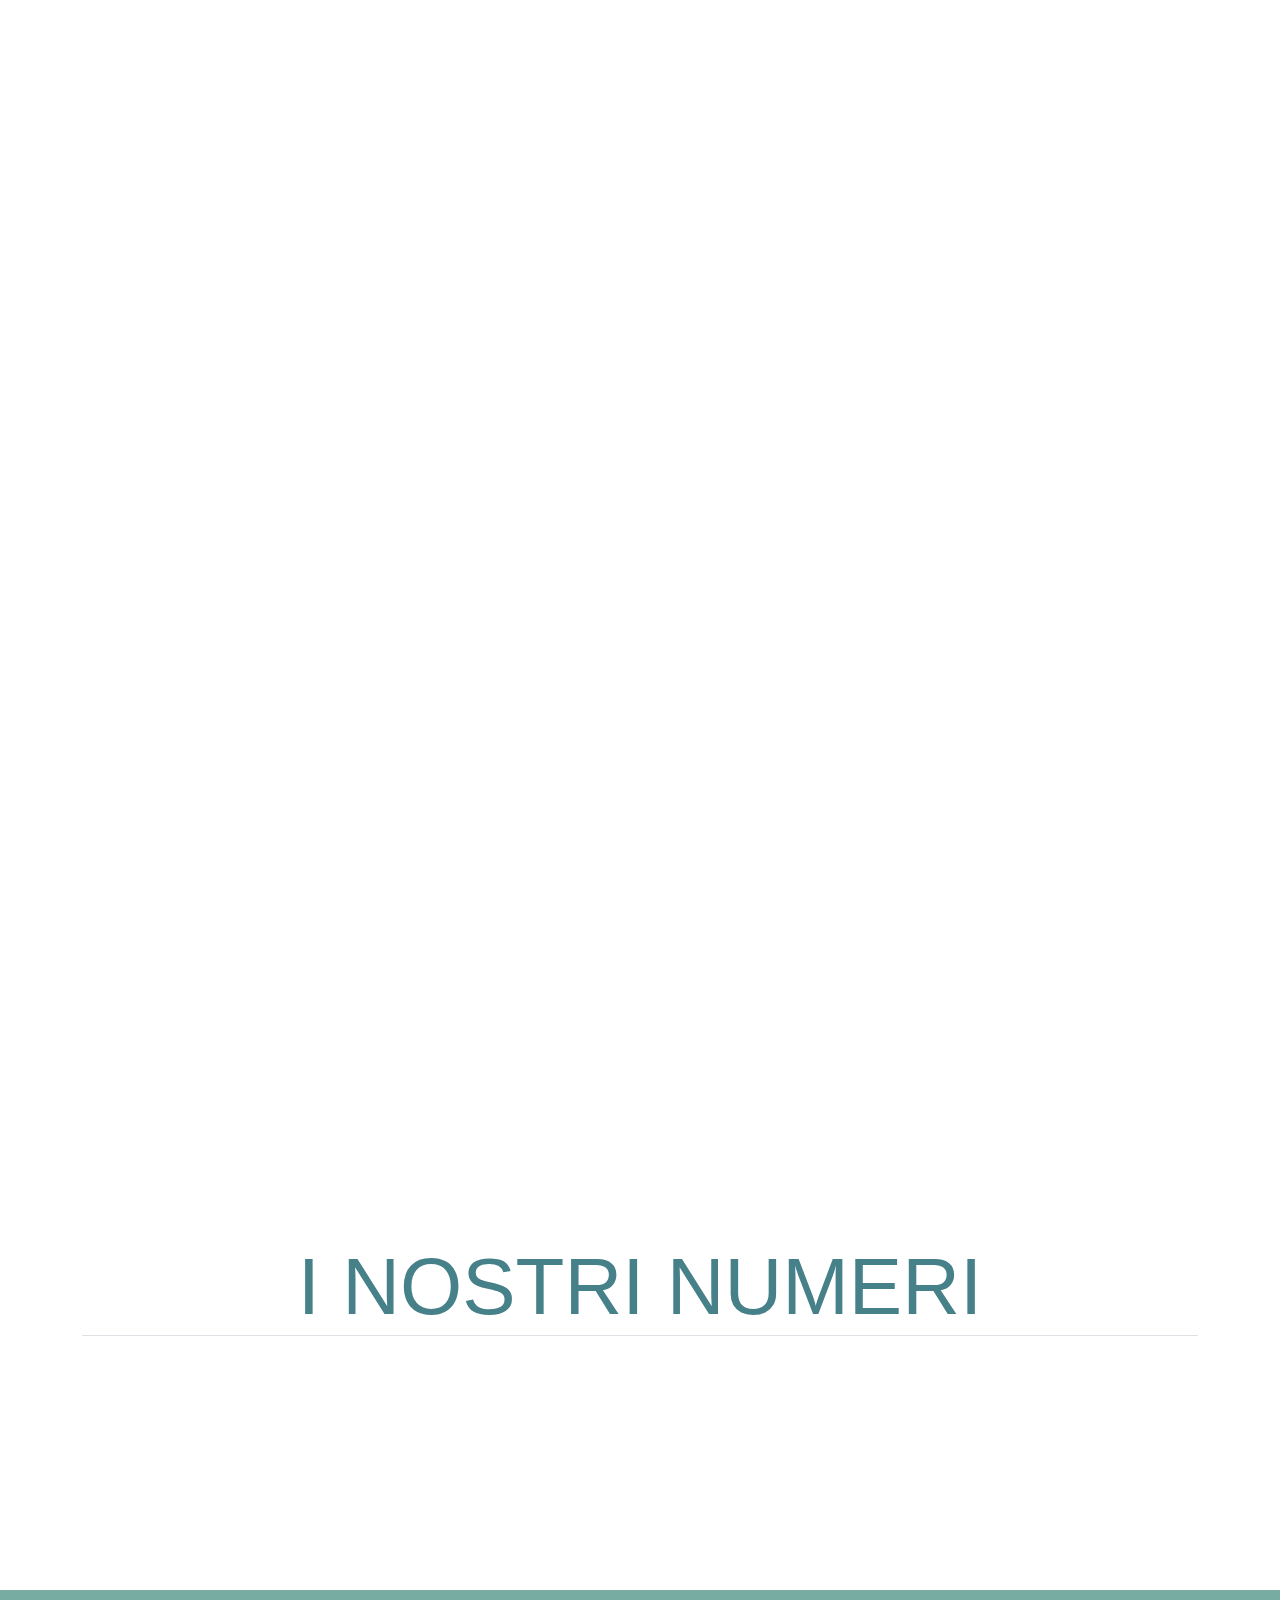
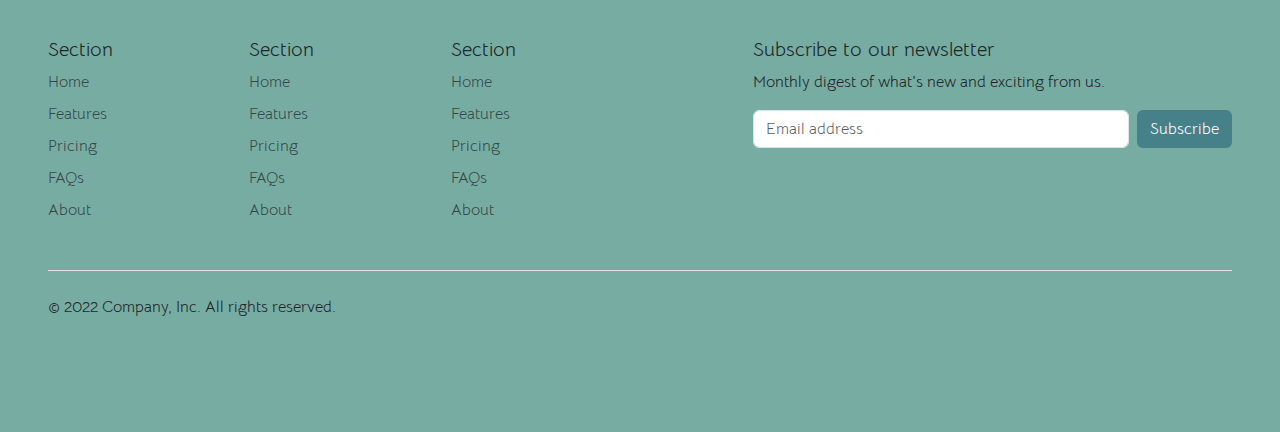
==== commit 9b28b5af: "sistemato il problema delle animazioni delle card mettendo il mio script js prima di quello di AOS" ====
--- a/index.html
+++ b/index.html
@@ -7,6 +7,8 @@
     <title>Presto Js</title>
     <!-- AoS CSS  -->
     <link href="https://unpkg.com/aos@2.3.1/dist/aos.css" rel="stylesheet">
+    <!-- animate.css -->
+    <link rel="stylesheet" href="https://cdnjs.cloudflare.com/ajax/libs/animate.css/4.1.1/animate.min.css"/>
     <!-- GOOGLE FONTS  -->
     <link rel="preconnect" href="https://fonts.googleapis.com">
     <link rel="preconnect" href="https://fonts.gstatic.com" crossorigin>
@@ -113,11 +115,10 @@
     <!-- SEZIONE ARTICOLI -->
     <div class="container my-5">
       <h2 class="title-font display-1 color-P text-center border-bottom">I MIGLIORI PRODOTTI</h2>
-      <div class="container">
-        <div id="cardsWrapper" class="row justify-content-center my-5">
+        <div id="cardsWrapper" class="row justify-content-center">
           
           <!-- template cards -->
-          <!-- <div data-aos="flip-left" data-aos-delay="500" class="card position-relative h-100">
+          <!-- <div data-aos="flip-left" data-aos-delay="500" class="card col-4 m-5 position-relative h-100">
             <span class="position-absolute top-0 start-100 translate-middle badge rounded-pill bg-danger z-2">
             NEW
             </span>
@@ -137,7 +138,8 @@
             </div>
           </div> -->
 
-        </div>
+      
+
       </div>
     </div>
     <!-- FINE SEZIONE ARTICOLI -->
@@ -166,7 +168,9 @@
     </div>
     <!-- FINE SEZIONE NUMERI  -->
 
-    <!-- SEZIONE FOOTER -->
+  
+   
+   
     <div id="footer" class="container-fluid bg-S px-5">
         <footer class="py-5">
           <div class="row">
@@ -228,16 +232,28 @@
       </div>
     <!-- FINE SEZIONE FOOTER -->
 
+
+
+    
+    
+    
+    
+    
+    
+    
+    <!-- BOOTSTRAP JS  -->
+    <script src="https://cdn.jsdelivr.net/npm/bootstrap@5.3.3/dist/js/bootstrap.bundle.min.js" integrity="sha384-YvpcrYf0tY3lHB60NNkmXc5s9fDVZLESaAA55NDzOxhy9GkcIdslK1eN7N6jIeHz" crossorigin="anonymous"></script>
+
+    <!-- MY JS  -->
+    <script src="./main.js"></script>
+    
     <!-- AoS JS  -->
     <script src="https://unpkg.com/aos@2.3.1/dist/aos.js"></script>
-    
+
     <script>
         AOS.init();
     </script>
-
-    <!-- BOOTSTRAP JS  -->
-    <script src="https://cdn.jsdelivr.net/npm/bootstrap@5.3.3/dist/js/bootstrap.bundle.min.js" integrity="sha384-YvpcrYf0tY3lHB60NNkmXc5s9fDVZLESaAA55NDzOxhy9GkcIdslK1eN7N6jIeHz" crossorigin="anonymous"></script>
-    <!-- MY JS  -->
-    <script src="./main.js"></script>
+    
+
   </body>
 </html>
--- a/style.css
+++ b/style.css
@@ -2,7 +2,7 @@
     --color-P: #468189;
     --color-S: #77ACA2;
     --color-A: #031926;
-    --color-Aop: rgba(3,25,38,0.5)
+    --color-Aop: rgba(3,25,38,0.5);
 }
 
 *{
@@ -93,4 +93,4 @@
         backdrop-filter: blur(10px);
         border-radius: 20px;
     }
-}+}
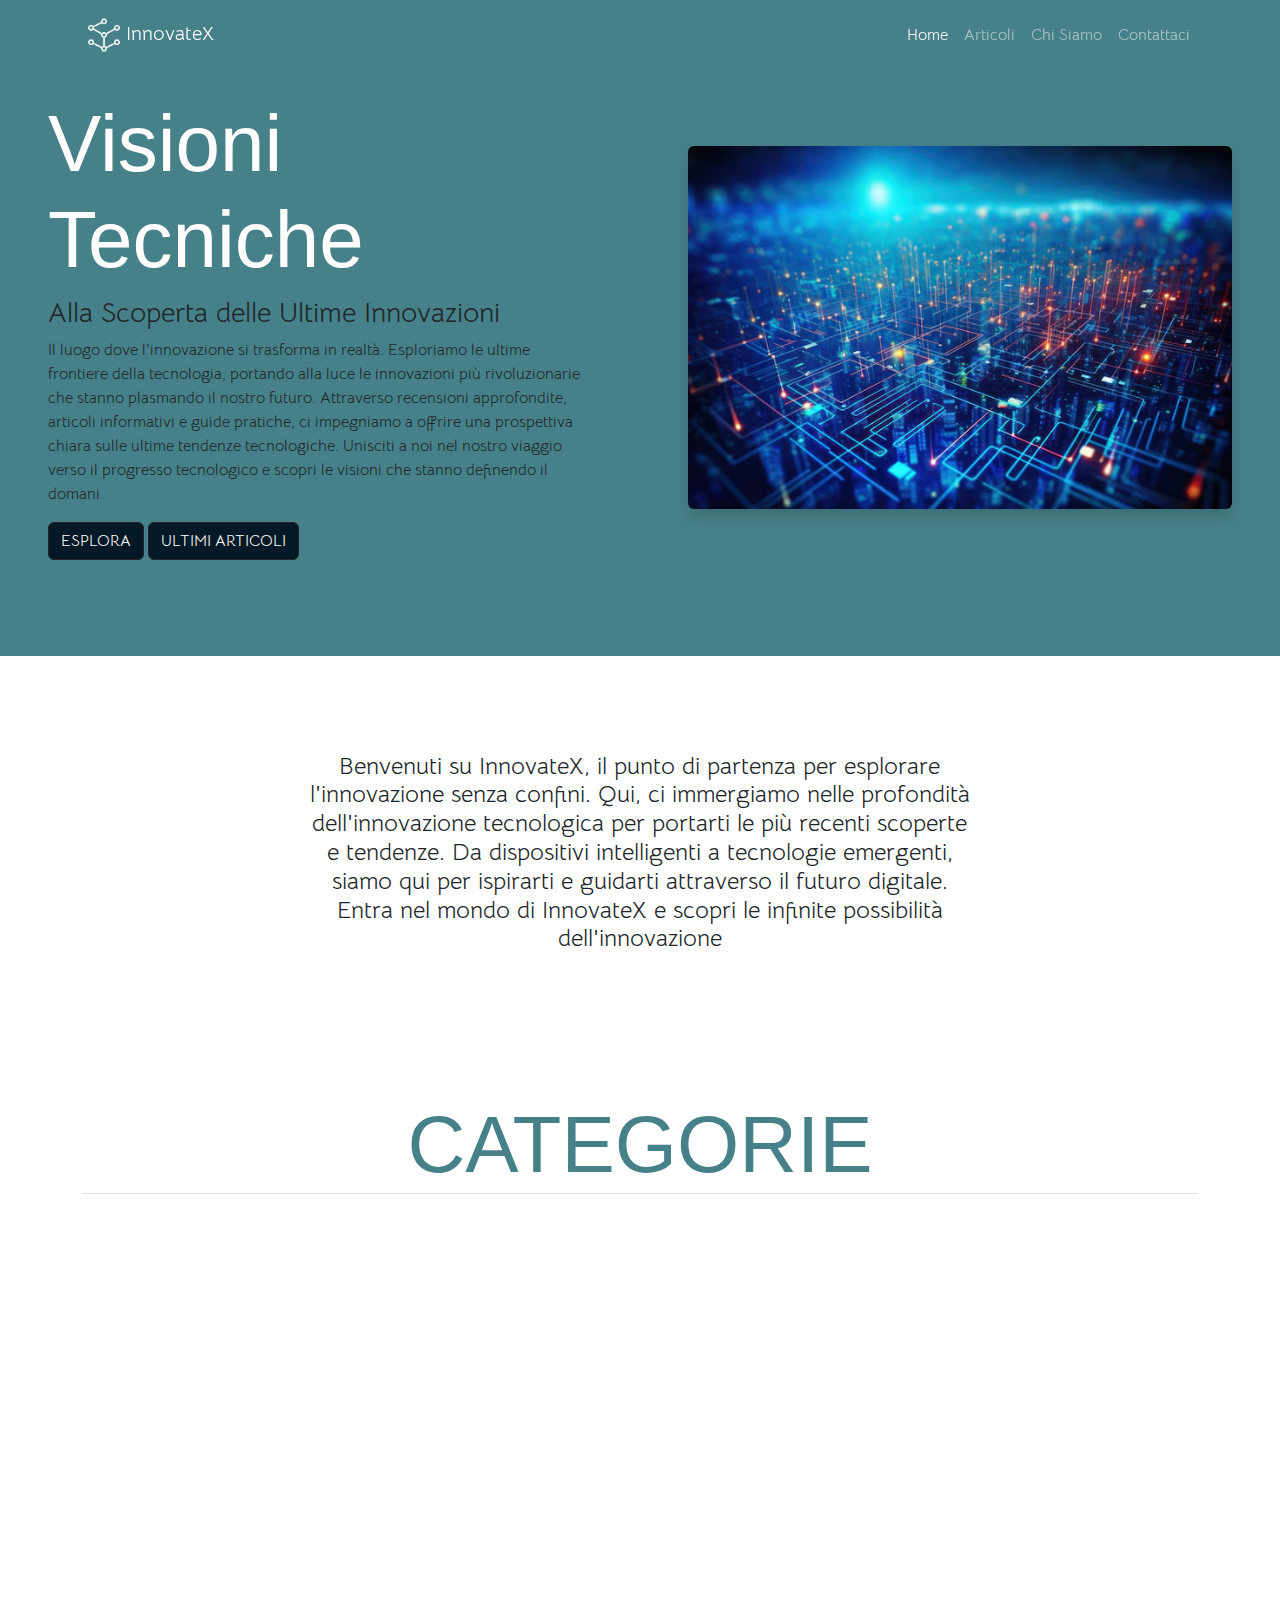
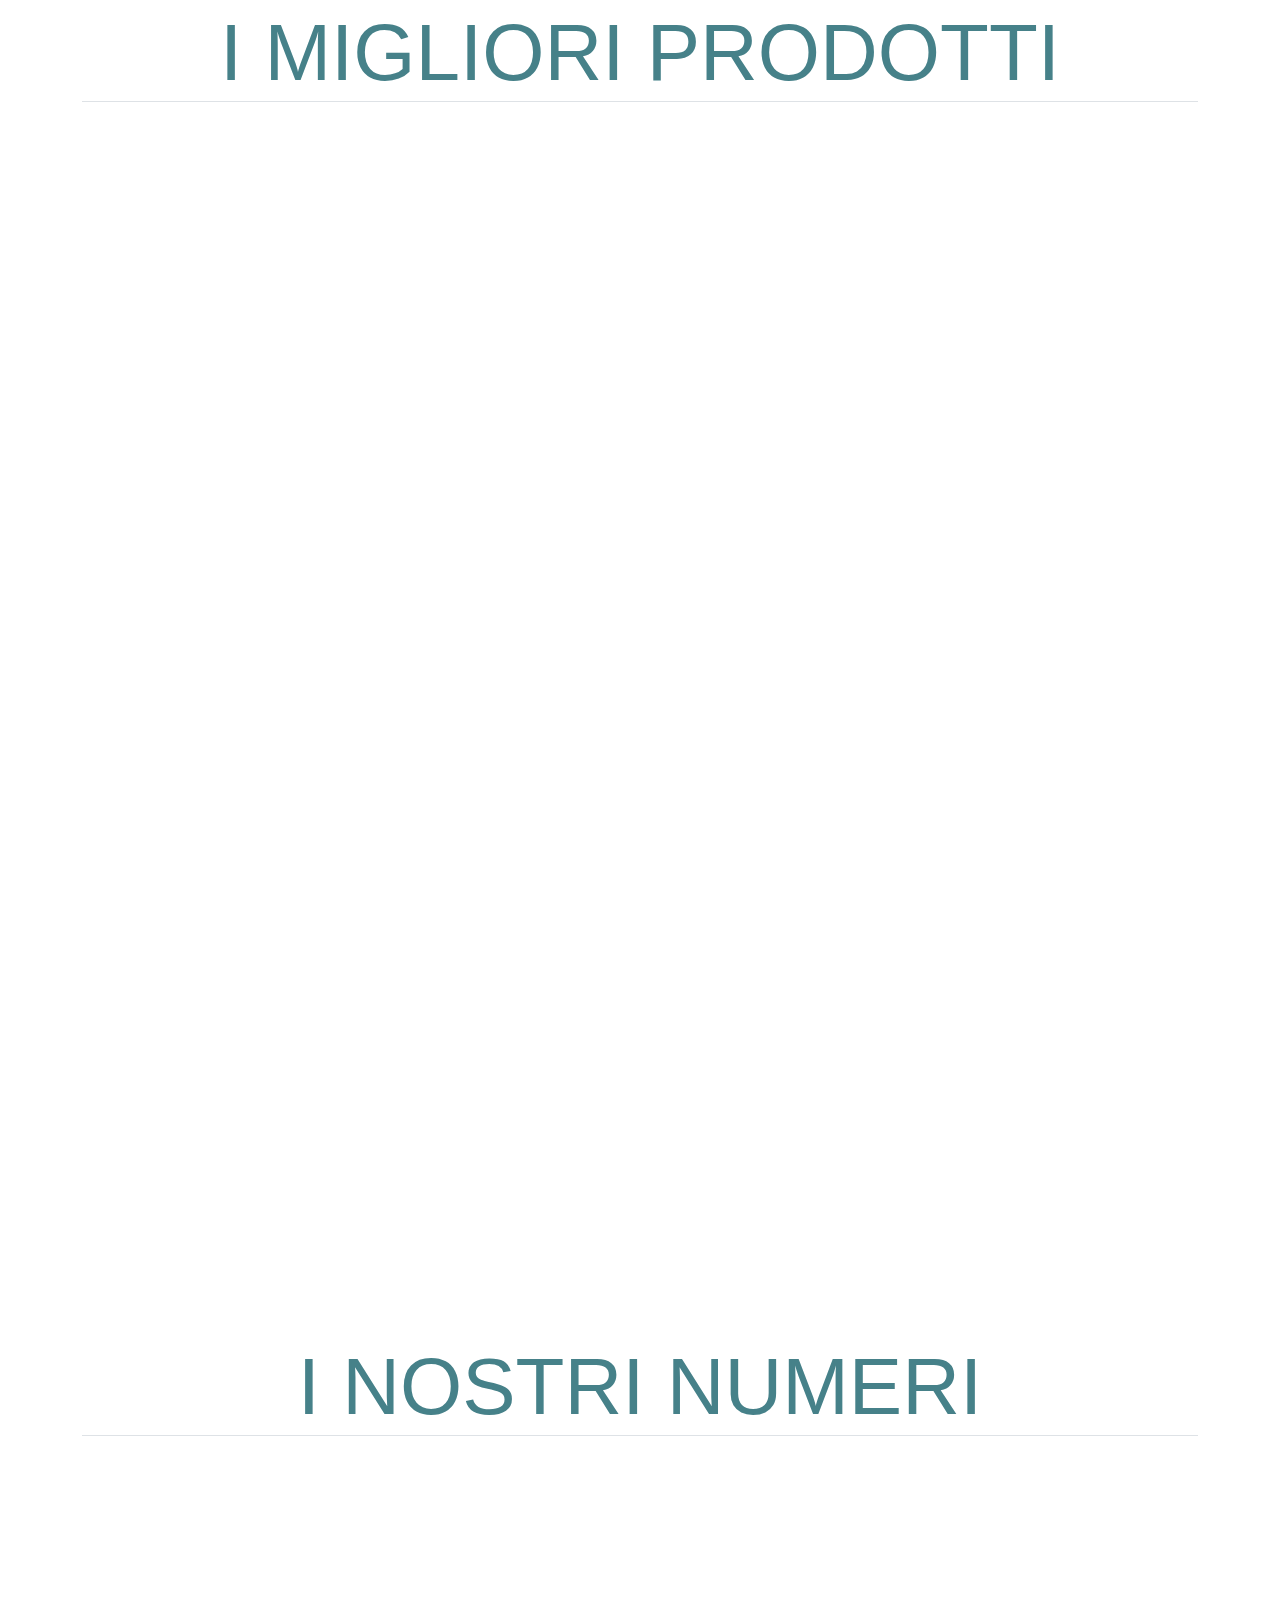
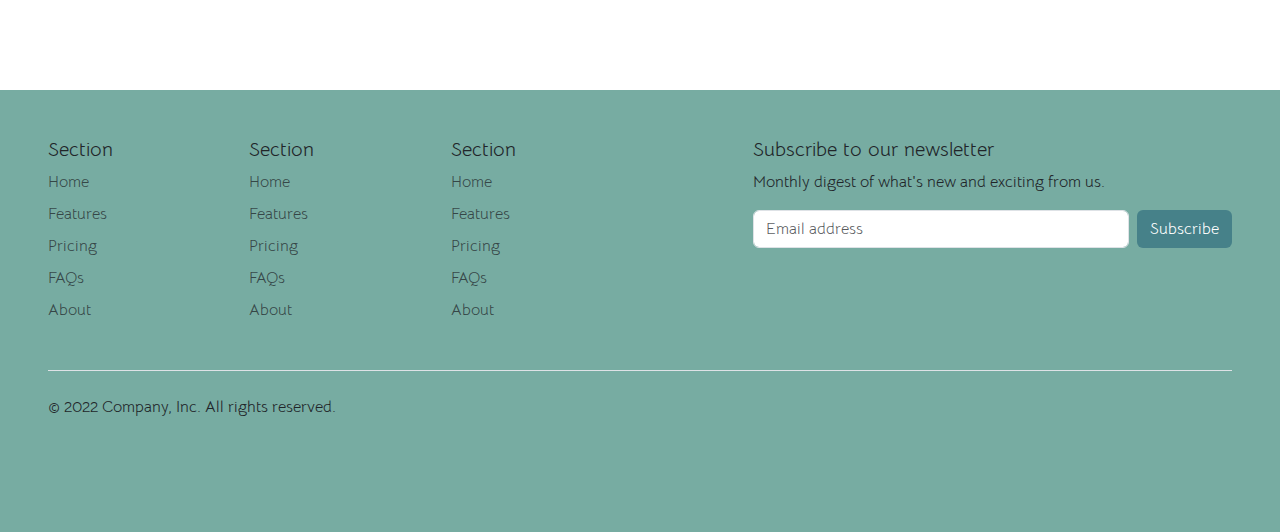
==== commit 1bf22ca0: "inserita pagina articoli e file json" ====
--- a/index.html
+++ b/index.html
@@ -7,8 +7,6 @@
     <title>Presto Js</title>
     <!-- AoS CSS  -->
     <link href="https://unpkg.com/aos@2.3.1/dist/aos.css" rel="stylesheet">
-    <!-- animate.css -->
-    <link rel="stylesheet" href="https://cdnjs.cloudflare.com/ajax/libs/animate.css/4.1.1/animate.min.css"/>
     <!-- GOOGLE FONTS  -->
     <link rel="preconnect" href="https://fonts.googleapis.com">
     <link rel="preconnect" href="https://fonts.gstatic.com" crossorigin>
@@ -35,7 +33,7 @@
                 <a class="nav-link active" aria-current="page" href="#">Home</a>
               </li>
               <li class="nav-item">
-                <a class="nav-link" href="#">Articoli</a>
+                <a class="nav-link" href="./articoli.html">Articoli</a>
               </li>
               <li class="nav-item">
                 <a class="nav-link" href="#footer">Chi Siamo</a>
@@ -144,7 +142,7 @@
     </div>
     <!-- FINE SEZIONE ARTICOLI -->
 
-    <div style="height: 2000px;"></div>
+    <div style="height: 500px;"></div>
 
       <!-- SEZIONE NUMERI  -->
       <div class="container my-5">
@@ -152,25 +150,26 @@
             <div class="col-12 my-5">
                 <h2 class="title-font display-1 color-P text-center border-bottom">I NOSTRI NUMERI</h2>
             </div>
-            <div data-aos="zoom-in-up" data-aos-delay="500" class="col-2 boxNumeri d-flex flex-column align-items-center justify-content-center">
+            <div data-aos="zoom-in-up" data-aos-delay="500" class="col-3 col-md-2 boxNumeri d-flex flex-column align-items-center justify-content-center">
                 <h6 class="fs-3">Articoli:</h6>
                 <p class="fs-3"><span id="numArticles">0</span>+</p>
             </div>
-            <div data-aos="zoom-in-up" data-aos-delay="800" class="col-2 boxNumeri d-flex flex-column align-items-center justify-content-center">
+            <div data-aos="zoom-in-up" data-aos-delay="800" class="col-3 col-md-2 boxNumeri d-flex flex-column align-items-center justify-content-center">
                 <h6 class="fs-3">Utenti:</h6>
                 <p class="fs-3"><span id="numUsers">0</span>+</p>
             </div>
-            <div data-aos="zoom-in-up" data-aos-delay="500" class="col-2 boxNumeri d-flex flex-column align-items-center justify-content-center">
+            <div data-aos="zoom-in-up" data-aos-delay="500" class="col-3 col-md-2 boxNumeri d-flex flex-column align-items-center justify-content-center">
                 <h6 class="fs-3">Commenti:</h6>
                 <p class="fs-3"><span id="numComments">0</span>+</p>
             </div>
         </div>
     </div>
+    
+    
+    
+    
     <!-- FINE SEZIONE NUMERI  -->
 
-  
-   
-   
     <div id="footer" class="container-fluid bg-S px-5">
         <footer class="py-5">
           <div class="row">
--- a/style.css
+++ b/style.css
@@ -94,3 +94,24 @@
         border-radius: 20px;
     }
 }
+
+
+
+/* SLIDER */
+#slider-div {
+    display: flex;
+    flex-direction: row;
+    margin-top: 30px;
+  }
+  
+  #slider-div>div {
+    margin: 8px;
+  }
+  
+  .slider-label {
+    position: absolute;
+    background-color: white;
+    padding: 4px;
+    font-size: 0.75rem;
+  }
+  /* FINE SLIDER */